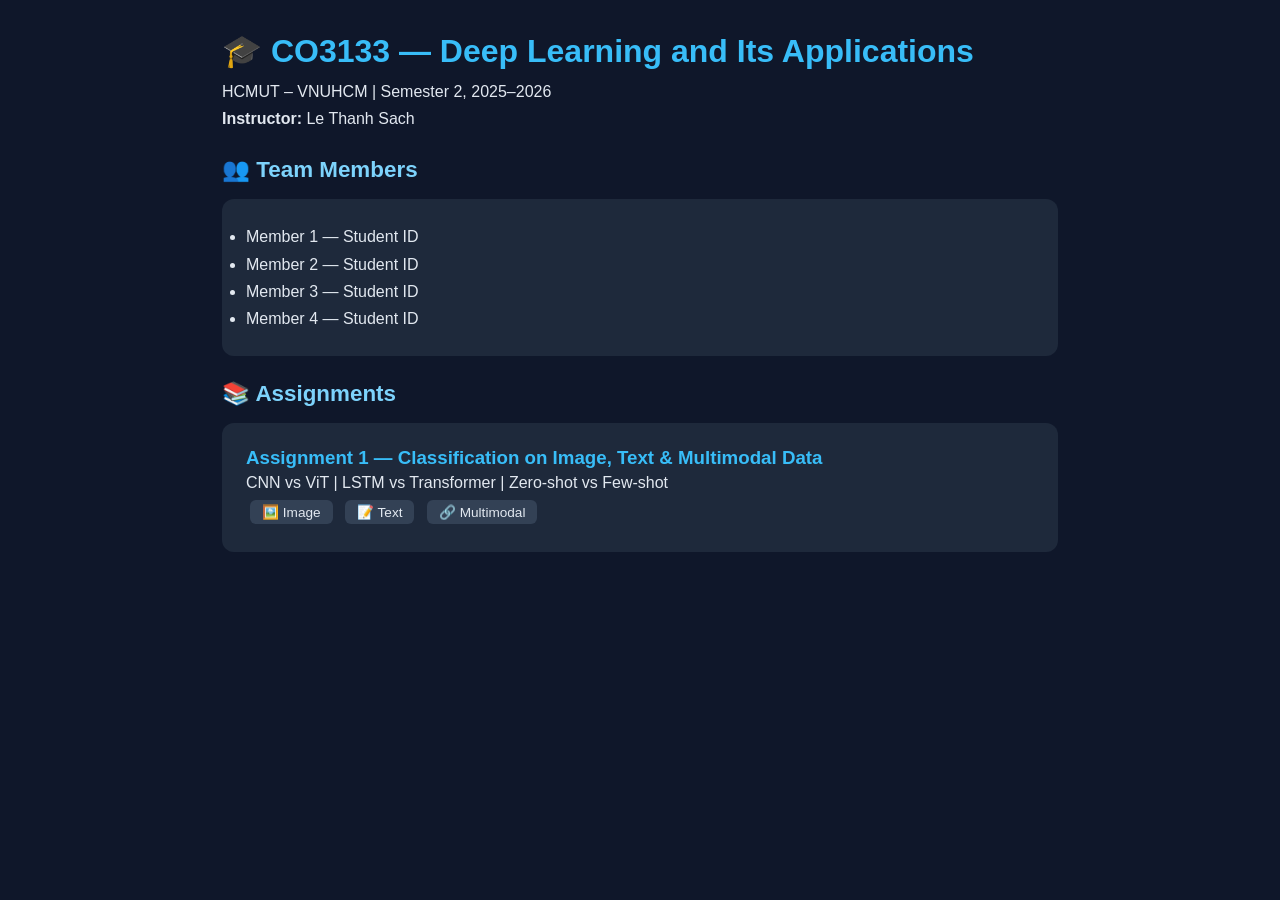
==== docs/index.html @ 7f72e811 "Add structure path" ====
<!DOCTYPE html>
<html lang="en">
<head>
    <meta charset="UTF-8">
    <meta name="viewport" content="width=device-width, initial-scale=1.0">
    <title>CO3133 Deep Learning — Group Landing Page</title>
    <style>
        * { margin: 0; padding: 0; box-sizing: border-box; }
        body { font-family: 'Segoe UI', Tahoma, Geneva, Verdana, sans-serif; background: #0f172a; color: #e2e8f0; }
        .container { max-width: 900px; margin: 0 auto; padding: 2rem; }
        h1 { font-size: 2rem; margin-bottom: 0.5rem; color: #38bdf8; }
        h2 { font-size: 1.4rem; margin: 1.5rem 0 0.5rem; color: #7dd3fc; }
        p, li { line-height: 1.7; }
        a { color: #38bdf8; text-decoration: none; }
        a:hover { text-decoration: underline; }
        .card { background: #1e293b; border-radius: 12px; padding: 1.5rem; margin: 1rem 0; }
        .badge { display: inline-block; background: #334155; border-radius: 6px; padding: 0.25rem 0.75rem; font-size: 0.85rem; margin: 0.25rem; }
    </style>
</head>
<body>
    <div class="container">
        <h1>🎓 CO3133 — Deep Learning and Its Applications</h1>
        <p>HCMUT – VNUHCM | Semester 2, 2025–2026</p>
        <p><strong>Instructor:</strong> Le Thanh Sach</p>

        <h2>👥 Team Members</h2>
        <div class="card">
            <ul>
                <li>Member 1 — Student ID</li>
                <li>Member 2 — Student ID</li>
                <li>Member 3 — Student ID</li>
                <li>Member 4 — Student ID</li>
            </ul>
        </div>

        <h2>📚 Assignments</h2>
        <div class="card">
            <h3><a href="assignment1.html">Assignment 1 — Classification on Image, Text & Multimodal Data</a></h3>
            <p>CNN vs ViT | LSTM vs Transformer | Zero-shot vs Few-shot</p>
            <div>
                <span class="badge">🖼️ Image</span>
                <span class="badge">📝 Text</span>
                <span class="badge">🔗 Multimodal</span>
            </div>
        </div>

        <!-- Add more assignments as needed -->
    </div>
</body>
</html>
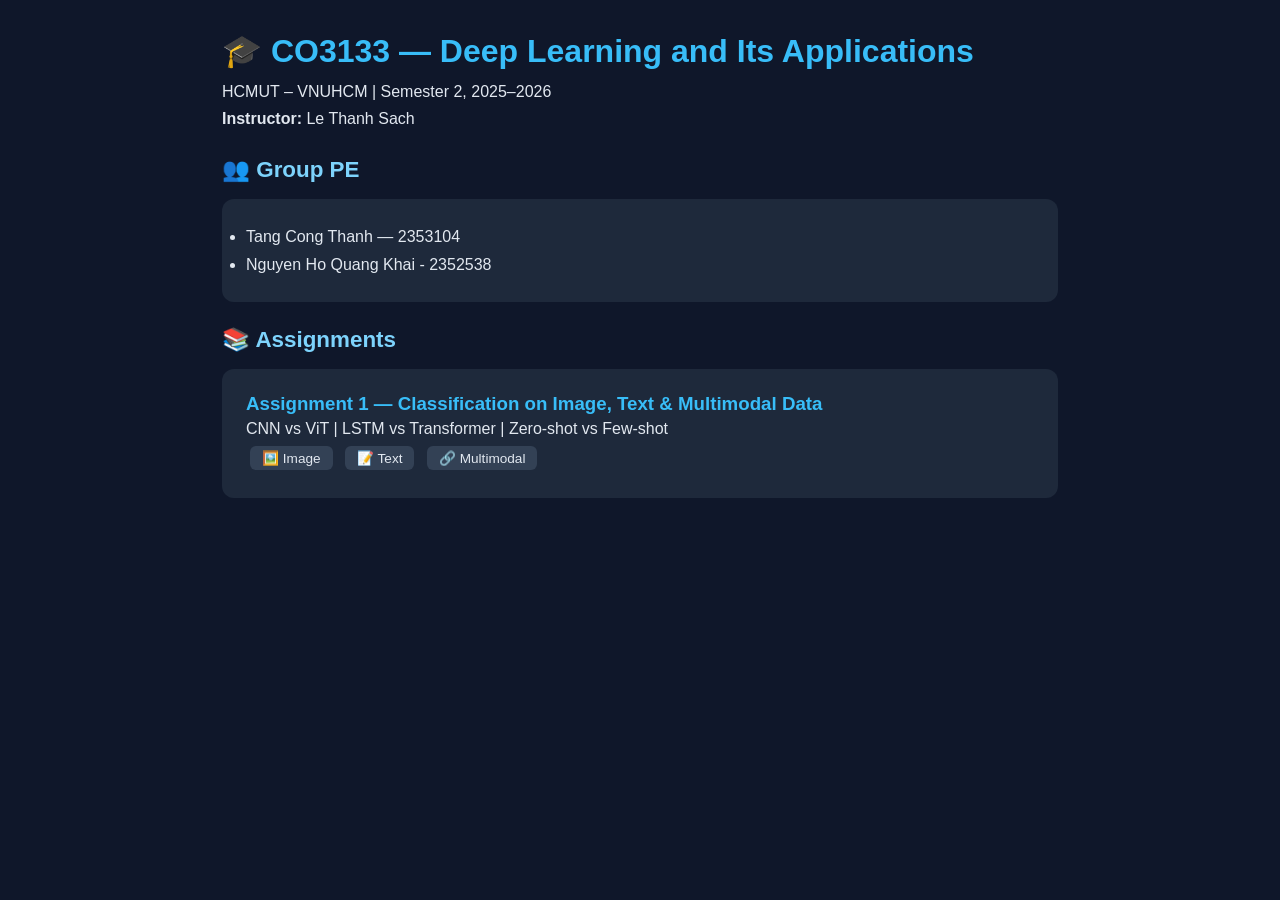
==== commit 56011b5b: "Restructure directory" ====
--- a/docs/index.html
+++ b/docs/index.html
@@ -23,13 +23,12 @@
         <p>HCMUT – VNUHCM | Semester 2, 2025–2026</p>
         <p><strong>Instructor:</strong> Le Thanh Sach</p>
 
-        <h2>👥 Team Members</h2>
+        <h2>👥 Group PE</h2>
         <div class="card">
             <ul>
-                <li>Member 1 — Student ID</li>
-                <li>Member 2 — Student ID</li>
-                <li>Member 3 — Student ID</li>
-                <li>Member 4 — Student ID</li>
+                <li>Tang Cong Thanh — 2353104</li>
+                <li>Nguyen Ho Quang Khai - 2352538</li>
+
             </ul>
         </div>
 
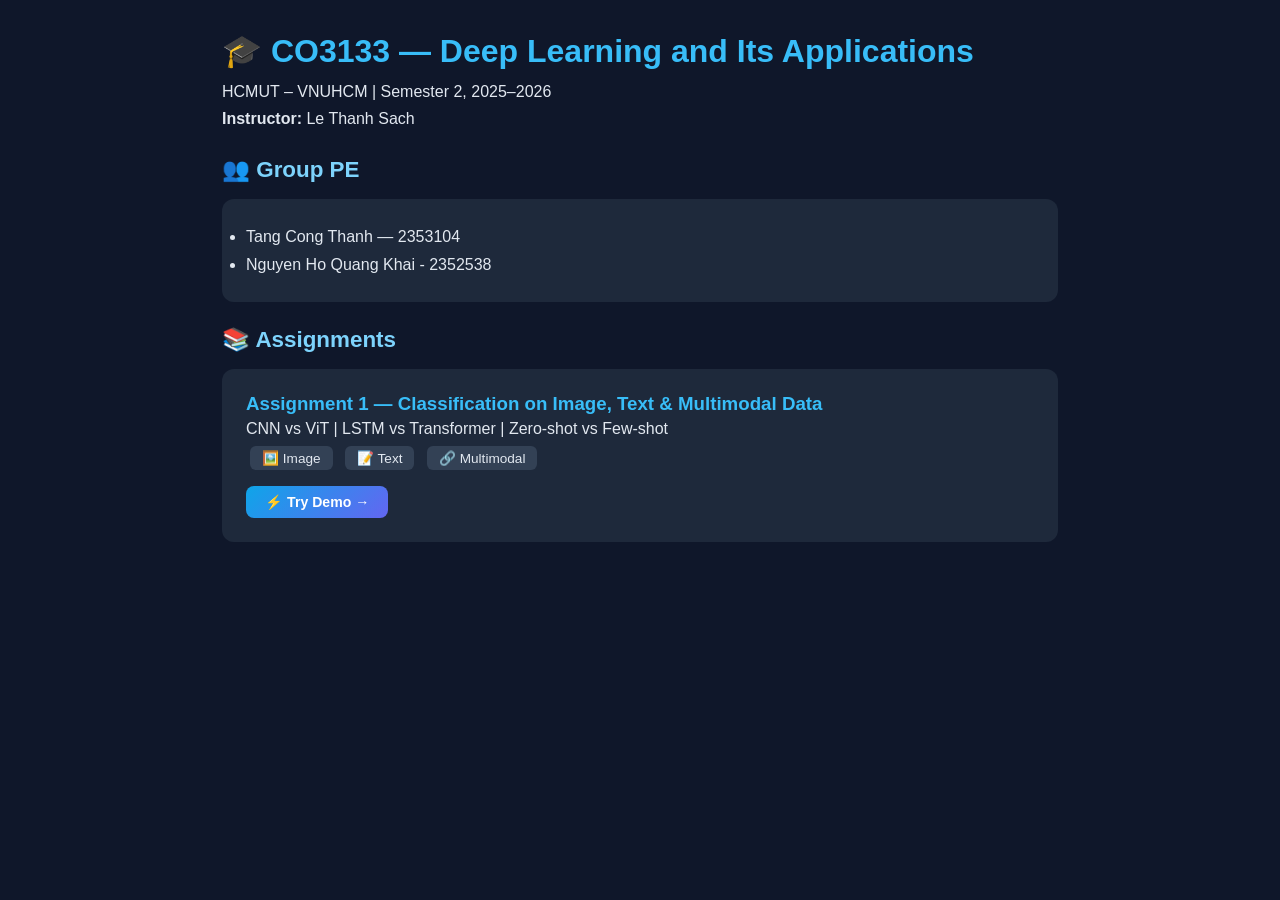
==== commit 148f5f09: "Add demo pages" ====
--- a/docs/index.html
+++ b/docs/index.html
@@ -15,6 +15,14 @@
         a:hover { text-decoration: underline; }
         .card { background: #1e293b; border-radius: 12px; padding: 1.5rem; margin: 1rem 0; }
         .badge { display: inline-block; background: #334155; border-radius: 6px; padding: 0.25rem 0.75rem; font-size: 0.85rem; margin: 0.25rem; }
+        .demo-btn {
+            display: inline-flex; align-items: center; gap: 8px;
+            background: linear-gradient(135deg, #0ea5e9, #6366f1);
+            color: #fff; text-decoration: none; font-weight: 600;
+            padding: 0.5rem 1.2rem; border-radius: 8px; font-size: 0.88rem;
+            margin-top: 0.75rem; transition: opacity 0.2s;
+        }
+        .demo-btn:hover { opacity: 0.88; text-decoration: none; }
     </style>
 </head>
 <body>
@@ -41,6 +49,7 @@
                 <span class="badge">📝 Text</span>
                 <span class="badge">🔗 Multimodal</span>
             </div>
+            <a class="demo-btn" href="demo/index.html">⚡ Try Demo →</a>
         </div>
 
         <!-- Add more assignments as needed -->
